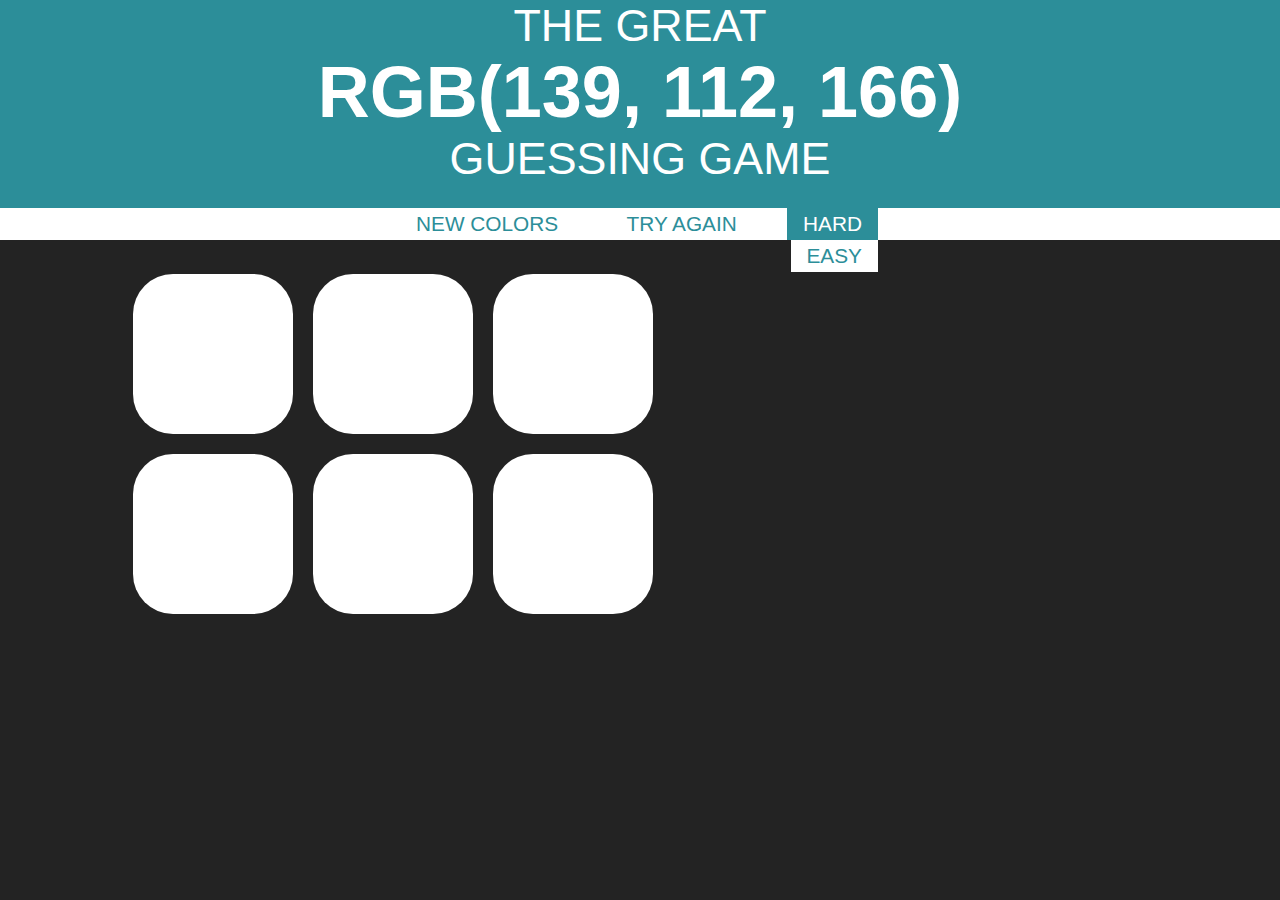
==== 5-guess-color-game/index.html @ c0b6a2a2 "Finished choices" ====
<!DOCTYPE html>
<html lang="en">
<head>
 <meta charset="UTF-8">
 <meta http-equiv="X-UA-Compatible" content="IE=edge">
 <meta name="viewport" content="width=device-width, initial-scale=1.0">
 <link rel="stylesheet" href="./main.css">
 <title>Color Guesser</title>
</head>
<body>
 
 <div class="head-container">
  <h2>THE GREAT</h2>
  <h1 class="color-val">RGB(139, 112, 166)</h1>
  <h2>GUESSING GAME</h2>

  <div class="btn-container">
   <div class="btn-center">
    <button type="button" class="new-color mode">NEW COLORS</button>
    <button type="button" class="answer mode">TRY AGAIN</button>
    <button type="button" class="hard mode active">HARD</button>
    <button type="button" class="easy mode ">EASY</button>
   </div>
  </div>

 </div>

 <div class="choices-container">
  <div class="square"></div>
  <div class="square"></div>
  <div class="square"></div>
  <div class="square"></div>
  <div class="square"></div>
  <div class="square"></div>
 </div>

 <!-- javascript -->
 <script type="text/javascript" src="./index.js"></script>
</body>
</html>
---- 5-guess-color-game/main.css ----
* {
 margin: 0;
 padding: 0;
 box-sizing: border-box;
 font-family: 'Gill Sans', 'Gill Sans MT', Calibri, 'Trebuchet MS', sans-serif;
}

body {
 background-color: #232323;
}

.head-container {
 width: 100%;
 height: auto;
 background-color: #2c8e99;
}

h2 {
 text-align: center;
 font-size: 2.8rem;
 color: white;
 font-weight: 300;
}

h1 {
 text-align: center;
 font-size: 4.5rem;
 color: white;
}

.btn-container {
 height: 2rem;
 background-color: white;
 margin: 1.5rem 0;
}

.btn-center {
 width: 30rem;
 margin: 0 auto;
}

.mode {
 height: 2rem;
 color: #2c8e99;
 background-color: white;
 font-size: 1.3rem;
 font-weight: 100;
 padding: 0 1rem;
 border: none;
}

.mode:hover {
 color: white;
 background-color: #2c8e99;
 transition: all .4s ease-in-out;
 cursor: pointer;
}

.easy, .hard {
 float: right;
 margin-right: 2px;
}

.answer {
 margin-left: 2rem;
}

.answer:hover {
 color: #2c8e99;
 background-color: white;
 cursor: default;
}

.choices-container {
 display: flex;
 flex-wrap: wrap;
 width: 34rem;
 height: auto;
 margin: 0 auto;
}

.square {
 width: 10rem;
 height: 10rem;
 margin: 10px;
 color: #eee;
 background-color: white;
 border-radius: 40px;
}

.square:hover {
 cursor: pointer;
}

.square:active {
 transform: scale(.97);
 transition: all .2s ease-in-out;
}

.active {
 color: white;
 background-color: #2c8e99;
}
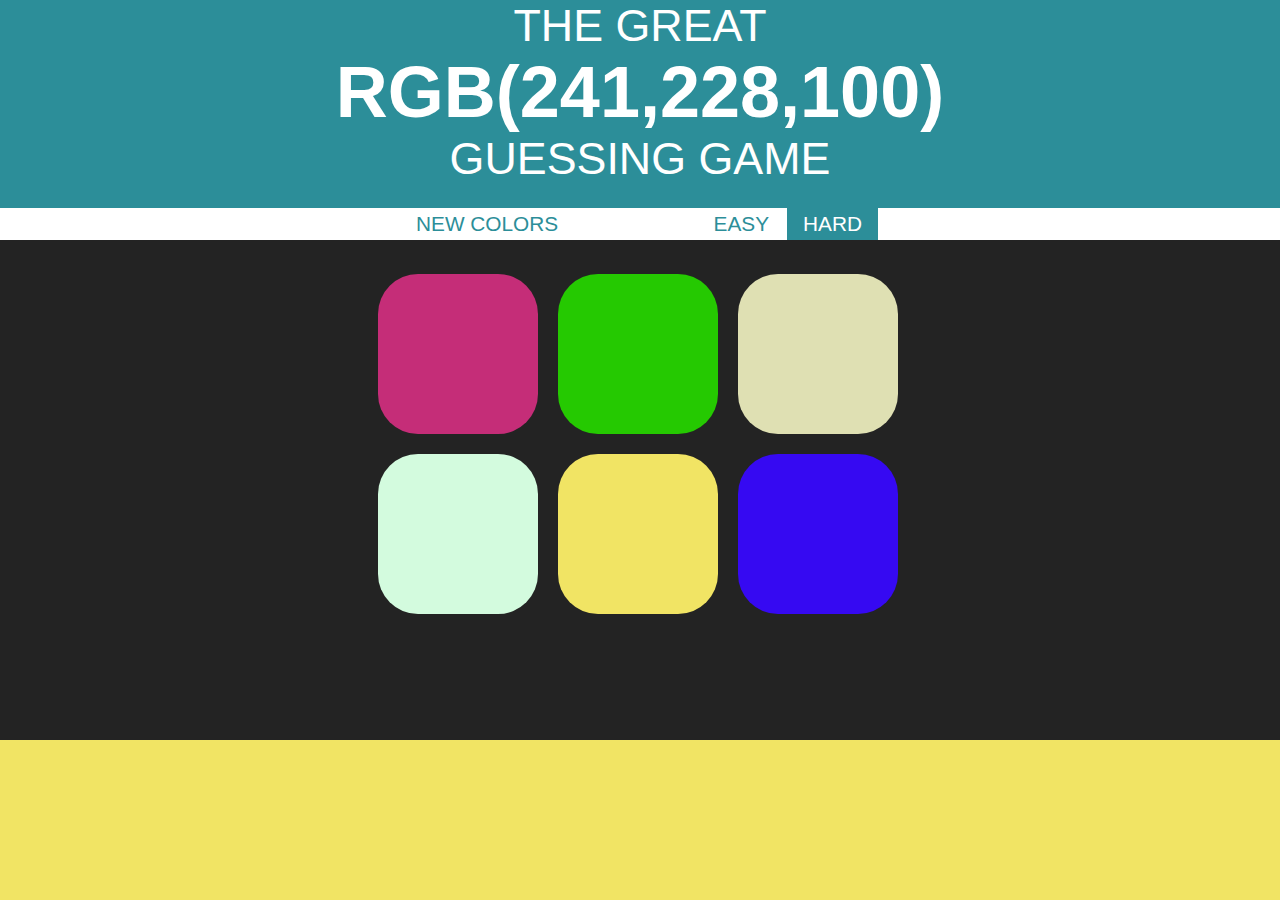
==== commit aa0b3803: "Added correct and wrong choices to game" ====
--- a/5-guess-color-game/index.html
+++ b/5-guess-color-game/index.html
@@ -10,14 +10,16 @@
 <body>
  
  <div class="head-container">
+  <div class="correct-color">
+  </div>
+
   <h2>THE GREAT</h2>
-  <h1 class="color-val">RGB(139, 112, 166)</h1>
+  <h1 class="color-val" id="text-content">RGB(139, 112, 166)</h1>
   <h2>GUESSING GAME</h2>
-
   <div class="btn-container">
    <div class="btn-center">
     <button type="button" class="new-color mode">NEW COLORS</button>
-    <button type="button" class="answer mode">TRY AGAIN</button>
+    <button type="button" class="answer mode"></button>
     <button type="button" class="hard mode active">HARD</button>
     <button type="button" class="easy mode ">EASY</button>
    </div>
@@ -34,6 +36,8 @@
   <div class="square"></div>
  </div>
 
+ <p class="test"></p>
+
  <!-- javascript -->
  <script type="text/javascript" src="./index.js"></script>
 </body>
--- a/5-guess-color-game/main.css
+++ b/5-guess-color-game/main.css
@@ -13,6 +13,15 @@
  width: 100%;
  height: auto;
  background-color: #2c8e99;
+}
+
+.correct-color {
+ position: absolute;
+ bottom: 0;
+ width: 100%;
+ height: 10rem;
+ background-color: #2c8e99;
+ z-index: 9999;
 }
 
 h2 {
@@ -63,6 +72,9 @@
 
 .answer {
  margin-left: 2rem;
+ font-weight: bolder;
+ color: black;
+ display: none;
 }
 
 .answer:hover {
@@ -84,7 +96,6 @@
  height: 10rem;
  margin: 10px;
  color: #eee;
- background-color: white;
  border-radius: 40px;
 }
 
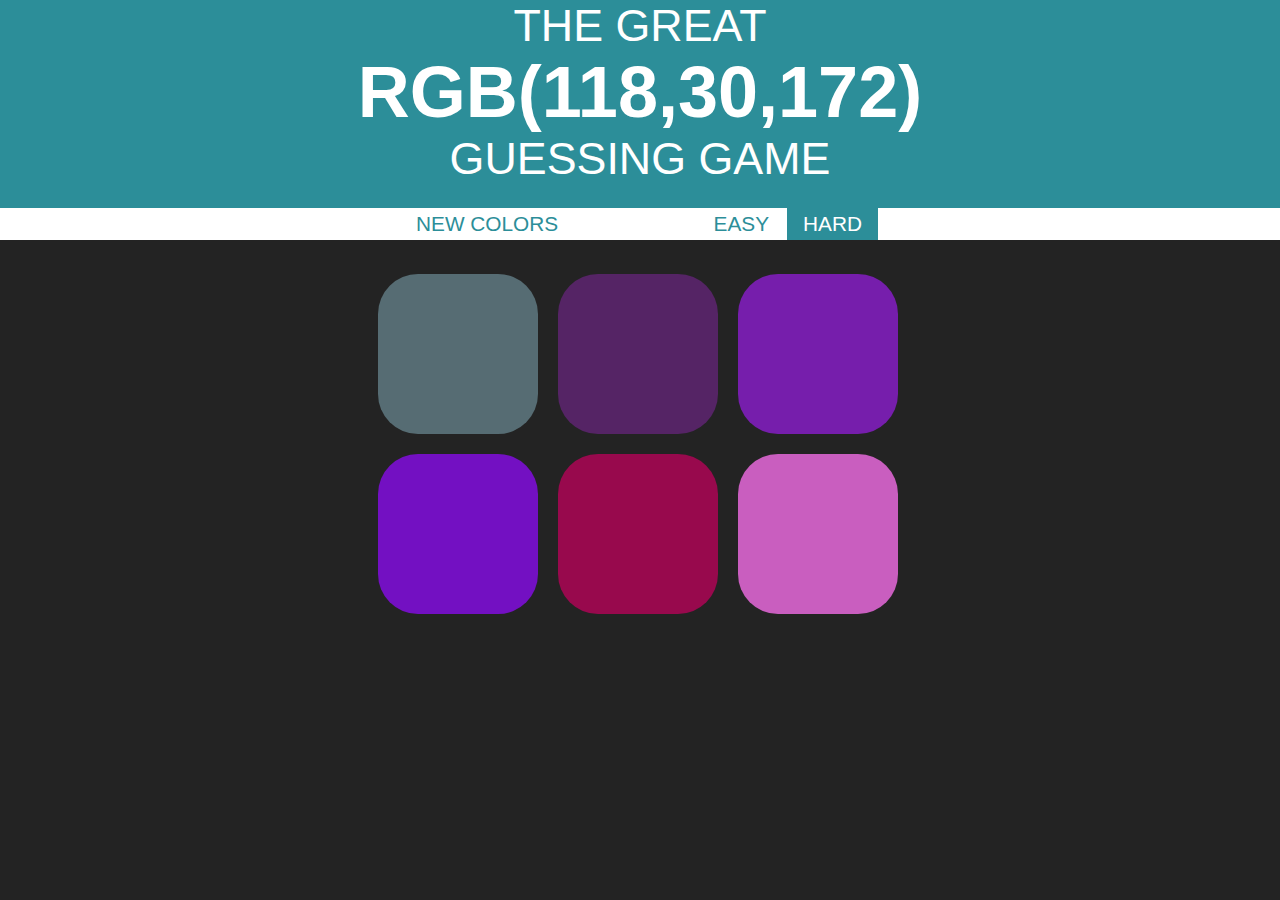
==== commit 6840995d: "changed readme" ====
--- a/5-guess-color-game/index.html
+++ b/5-guess-color-game/index.html
@@ -1,44 +1,41 @@
 <!DOCTYPE html>
 <html lang="en">
-<head>
- <meta charset="UTF-8">
- <meta http-equiv="X-UA-Compatible" content="IE=edge">
- <meta name="viewport" content="width=device-width, initial-scale=1.0">
- <link rel="stylesheet" href="./main.css">
- <title>Color Guesser</title>
-</head>
-<body>
- 
- <div class="head-container">
-  <div class="correct-color">
-  </div>
+  <head>
+    <meta charset="UTF-8" />
+    <meta http-equiv="X-UA-Compatible" content="IE=edge" />
+    <meta name="viewport" content="width=device-width, initial-scale=1.0" />
+    <link rel="stylesheet" href="./main.css" />
+    <title>Color Guesser</title>
+  </head>
+  <body>
+    <div class="head-container">
+      <div class="correct-color"></div>
 
-  <h2>THE GREAT</h2>
-  <h1 class="color-val" id="text-content">RGB(139, 112, 166)</h1>
-  <h2>GUESSING GAME</h2>
-  <div class="btn-container">
-   <div class="btn-center">
-    <button type="button" class="new-color mode">NEW COLORS</button>
-    <button type="button" class="answer mode"></button>
-    <button type="button" class="hard mode active">HARD</button>
-    <button type="button" class="easy mode ">EASY</button>
-   </div>
-  </div>
+      <h2>THE GREAT</h2>
+      <h1 class="color-val" id="text-content">RGB(139, 112, 166)</h1>
+      <h2>GUESSING GAME</h2>
+      <div class="btn-container">
+        <div class="btn-center">
+          <button type="button" class="new-color mode">NEW COLORS</button>
+          <button type="button" class="answer mode">''</button>
+          <button type="button" class="hard mode active">HARD</button>
+          <button type="button" class="easy mode">EASY</button>
+        </div>
+      </div>
+    </div>
 
- </div>
+    <div class="choices-container">
+      <div class="square"></div>
+      <div class="square"></div>
+      <div class="square"></div>
+      <div class="square"></div>
+      <div class="square"></div>
+      <div class="square"></div>
+    </div>
 
- <div class="choices-container">
-  <div class="square"></div>
-  <div class="square"></div>
-  <div class="square"></div>
-  <div class="square"></div>
-  <div class="square"></div>
-  <div class="square"></div>
- </div>
+    <p class="test"></p>
 
- <p class="test"></p>
-
- <!-- javascript -->
- <script type="text/javascript" src="./index.js"></script>
-</body>
-</html>+    <!-- javascript -->
+    <script type="text/javascript" src="./index.js"></script>
+  </body>
+</html>
--- a/5-guess-color-game/main.css
+++ b/5-guess-color-game/main.css
@@ -1,114 +1,138 @@
 * {
- margin: 0;
- padding: 0;
- box-sizing: border-box;
- font-family: 'Gill Sans', 'Gill Sans MT', Calibri, 'Trebuchet MS', sans-serif;
+  margin: 0;
+  padding: 0;
+  box-sizing: border-box;
+  font-family: "Gill Sans", "Gill Sans MT", Calibri, "Trebuchet MS", sans-serif;
 }
 
 body {
- background-color: #232323;
+  background-color: #232323;
 }
 
 .head-container {
- width: 100%;
- height: auto;
- background-color: #2c8e99;
+  width: 100%;
+  height: auto;
+  background-color: #2c8e99;
 }
 
 .correct-color {
- position: absolute;
- bottom: 0;
- width: 100%;
- height: 10rem;
- background-color: #2c8e99;
- z-index: 9999;
+  position: absolute;
+  bottom: 0;
+  width: 100%;
+  height: 5rem;
+  background-color: #2c8e99;
+  z-index: 9999;
+  display: none;
 }
 
 h2 {
- text-align: center;
- font-size: 2.8rem;
- color: white;
- font-weight: 300;
+  text-align: center;
+  font-size: 2.8rem;
+  color: white;
+  font-weight: 300;
 }
 
 h1 {
- text-align: center;
- font-size: 4.5rem;
- color: white;
+  text-align: center;
+  font-size: 4.5rem;
+  color: white;
 }
 
 .btn-container {
- height: 2rem;
- background-color: white;
- margin: 1.5rem 0;
+  height: 2rem;
+  background-color: white;
+  margin: 1.5rem 0;
 }
 
 .btn-center {
- width: 30rem;
- margin: 0 auto;
+  width: 30rem;
+  margin: 0 auto;
 }
 
 .mode {
- height: 2rem;
- color: #2c8e99;
- background-color: white;
- font-size: 1.3rem;
- font-weight: 100;
- padding: 0 1rem;
- border: none;
+  height: 2rem;
+  color: #2c8e99;
+  background-color: white;
+  font-size: 1.3rem;
+  font-weight: 100;
+  padding: 0 1rem;
+  border: none;
 }
 
 .mode:hover {
- color: white;
- background-color: #2c8e99;
- transition: all .4s ease-in-out;
- cursor: pointer;
+  color: white;
+  background-color: #2c8e99;
+  transition: all 0.4s ease-in-out;
+  cursor: pointer;
 }
 
-.easy, .hard {
- float: right;
- margin-right: 2px;
+.easy,
+.hard {
+  float: right;
+  margin-right: 2px;
 }
 
 .answer {
- margin-left: 2rem;
- font-weight: bolder;
- color: black;
- display: none;
+  margin-left: 2rem;
+  font-weight: bolder;
+  color: black;
+  display: none;
 }
 
 .answer:hover {
- color: #2c8e99;
- background-color: white;
- cursor: default;
+  color: #2c8e99;
+  background-color: white;
+  cursor: default;
 }
 
 .choices-container {
- display: flex;
- flex-wrap: wrap;
- width: 34rem;
- height: auto;
- margin: 0 auto;
+  display: flex;
+  flex-wrap: wrap;
+  width: 34rem;
+  height: auto;
+  margin: 0 auto;
 }
 
 .square {
- width: 10rem;
- height: 10rem;
- margin: 10px;
- color: #eee;
- border-radius: 40px;
+  width: 10rem;
+  height: 10rem;
+  margin: 10px;
+  color: #eee;
+  border-radius: 40px;
 }
 
 .square:hover {
- cursor: pointer;
+  cursor: pointer;
 }
 
 .square:active {
- transform: scale(.97);
- transition: all .2s ease-in-out;
+  transform: scale(0.99);
+  transition: all 0.2s ease-in-out;
 }
 
 .active {
- color: white;
- background-color: #2c8e99;
+  color: white;
+  background-color: #2c8e99;
 }
+
+.wiggle {
+  animation: shake 0.8s;
+}
+
+@keyframes shake {
+  0% {
+    transform: translateX(0);
+  }
+
+  25% {
+    transform: translateX(10px);
+  }
+
+  50% {
+    transform: translateX(-10px);
+  }
+
+  100% {
+    transform: translateX(0px);
+  }
+}
